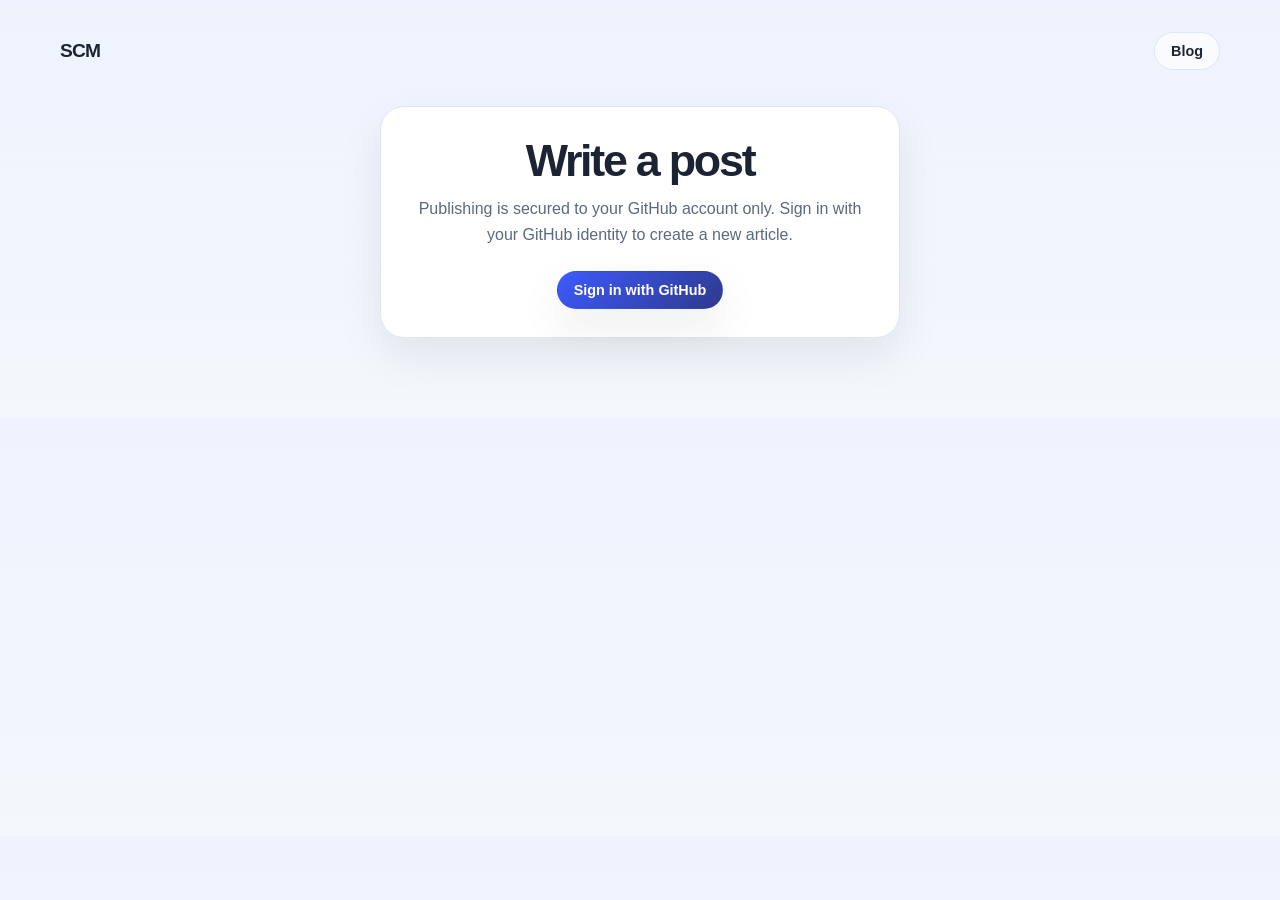
==== admin/index.html @ 9f789e5b "Add a secure GitHub-authenticated admin page for writing and publishing blog posts." ====
<!DOCTYPE html>
<html lang="en">
<head>
  <meta charset="UTF-8" />
  <meta name="viewport" content="width=device-width, initial-scale=1.0" />
  <title>Write a blog post</title>
  <style>
    :root {
      --bg: #f4f7fb;
      --panel: #ffffff;
      --panel-2: #edf0ff;
      --border: #dfe7f3;
      --text: #1c2434;
      --muted: #5b6880;
      --accent: #3d5afe;
      --accent-2: #2e3a8c;
      --shadow: 0 18px 45px rgba(16, 24, 40, 0.08);
      --success: #1a7f5a;
      --error: #b42318;
    }
    * { box-sizing: border-box; }
    body {
      margin: 0;
      font-family: Inter, "Segoe UI", Arial, sans-serif;
      background: linear-gradient(180deg, #eef3ff 0%, var(--bg) 100%);
      color: var(--text);
    }
    .shell {
      max-width: 1200px;
      margin: 0 auto;
      padding: 32px 20px 80px;
    }
    .topbar {
      display: flex; justify-content: space-between; align-items: center;
      gap: 12px; margin-bottom: 28px;
    }
    .brand {
      font-weight: 800; letter-spacing: -.04em;
      font-size: 1.2rem; text-decoration: none; color: var(--text);
    }
    .nav-actions { display: flex; gap: 12px; align-items: center; }
    .chip, .primary, .ghost {
      border-radius: 999px; border: 1px solid var(--border);
      padding: 10px 16px; font-size: 0.9rem; font-weight: 700;
      text-decoration: none; cursor: pointer;
    }
    .chip { background: rgba(255,255,255,0.7); color: var(--text); }
    .primary {
      background: linear-gradient(135deg, var(--accent), var(--accent-2));
      color: #fff; border-color: transparent; box-shadow: var(--shadow);
    }
    .ghost { background: #fff; color: var(--text); }
    .auth-card {
      background: var(--panel);
      border: 1px solid var(--border);
      box-shadow: var(--shadow);
      border-radius: 24px;
      padding: 28px;
      max-width: 520px; margin: 36px auto 0; text-align: center;
    }
    .auth-card h1 {
      margin: 0 0 10px; font-size: clamp(2rem, 4vw, 2.8rem);
      letter-spacing: -.05em;
    }
    .auth-card p {
      margin: 0 0 24px; color: var(--muted); line-height: 1.6;
    }
    .hidden { display: none !important; }
    .editor-wrap {
      display: grid; grid-template-columns: 1.25fr 0.75fr; gap: 24px;
    }
    .panel {
      background: var(--panel); border: 1px solid var(--border);
      border-radius: 24px; box-shadow: var(--shadow); overflow: hidden;
    }
    .panel-header {
      display: flex; justify-content: space-between; align-items: center;
      gap: 12px; padding: 20px 22px; border-bottom: 1px solid var(--border);
      background: rgba(237, 240, 255, 0.7);
    }
    .panel-header h2 { margin: 0; font-size: 1.1rem; }
    .field {
      display: flex; flex-direction: column; gap: 8px; padding: 18px 22px;
    }
    label { font-weight: 700; font-size: 0.78rem; letter-spacing: 0.04em; text-transform: uppercase; color: var(--muted); }
    input[type="text"], textarea, select {
      width: 100%; border: 1px solid var(--border); border-radius: 14px;
      padding: 12px 14px; font: inherit; color: var(--text); background: #fff;
    }
    textarea {
      min-height: 220px; resize: vertical;
      line-height: 1.65;
    }
    .tags { display: flex; flex-wrap: wrap; gap: 8px; }
    .tag { border: 1px solid var(--border); border-radius: 999px; background: #fff; color: var(--text); padding: 8px 12px; font-size: 0.82rem; }
    .tag.selected { background: rgba(61,90,254,0.08); border-color: rgba(61,90,254,0.35); color: var(--accent-2); }
    .meta-row { display: grid; grid-template-columns: 1fr 1fr; gap: 16px; }
    .preview {
      padding: 18px 20px 28px;
    }
    .preview h1 {
      margin: 0 0 14px; font-size: clamp(2rem, 3vw, 3rem); letter-spacing: -.06em;
      line-height: 1.04;
    }
    .preview .meta {
      color: var(--muted); font-size: 0.82rem; margin-bottom: 20px; display: flex; gap: 10px; flex-wrap: wrap;
    }
    .preview .cover {
      width: 100%; border-radius: 18px; min-height: 180px; background: linear-gradient(135deg, #e0e7ff, #f3f4f6); border: 1px solid var(--border); margin-bottom: 18px;
      display: grid; place-items: center; color: var(--muted); font-weight: 700; overflow: hidden;
    }
    .preview .cover img { display: block; width: 100%; height: 180px; object-fit: cover; }
    .preview article {
      font-size: 1.02rem; line-height: 1.8; color: #232f3f;
    }
    .preview article h2, .preview article h3 { line-height: 1.2; margin-top: 24px; }
    .preview article code {
      background: rgba(61,90,254,0.08); color: var(--accent-2); padding: 2px 6px; border-radius: 6px;
      font-family: "SFMono-Regular", Consolas, monospace;
    }
    .preview article pre {
      background: #0f172a; color: #dfe8ff; padding: 16px 18px; border-radius: 14px; overflow: auto;
    }
    .preview article blockquote {
      margin: 24px 0; border-left: 4px solid var(--accent); padding-left: 14px; color: var(--muted);
      font-style: italic;
    }
    .preview article a { color: var(--accent); }
    .actions {
      display: flex; justify-content: flex-end; align-items: center; gap: 12px; padding: 20px 22px 24px;
    }
    .status {
      min-height: 22px; margin-top: 8px; font-size: 0.9rem; color: var(--muted);
    }
    .status.error { color: var(--error); }
    .status.success { color: var(--success); }
    @media (max-width: 900px) {
      .editor-wrap { grid-template-columns: 1fr; }
      .topbar { flex-wrap: wrap; }
    }
  </style>
</head>
<body>
  <div class="shell">
    <div class="topbar">
      <a class="brand" href="../index.html">SCM</a>
      <div class="nav-actions">
        <a class="chip" href="../blog.html">Blog</a>
        <button id="logoutBtn" class="ghost hidden" type="button">Log out</button>
      </div>
    </div>

    <section id="authView" class="auth-card">
      <h1>Write a post</h1>
      <p>Publishing is secured to your GitHub account only. Sign in with your GitHub identity to create a new article.</p>
      <button id="loginBtn" class="primary" type="button">Sign in with GitHub</button>
    </section>

    <section id="editorView" class="editor-wrap hidden">
      <div class="panel">
        <div class="panel-header">
          <h2>New article</h2>
          <span id="userLabel" class="chip">signed in</span>
        </div>

        <div class="field">
          <label for="titleInput">Title</label>
          <input id="titleInput" type="text" placeholder="Why this matters" />
        </div>

        <div class="meta-row">
          <div class="field">
            <label for="slugInput">Slug</label>
            <input id="slugInput" type="text" placeholder="why-this-matters" />
          </div>
          <div class="field">
            <label for="dateInput">Published date</label>
            <input id="dateInput" type="text" placeholder="2026-09-23" />
          </div>
        </div>

        <div class="field">
          <label for="excerptInput">Short summary</label>
          <textarea id="excerptInput" placeholder="A brief description readers will see on the homepage..."></textarea>
        </div>

        <div class="field">
          <label>Topic</label>
          <div id="tagContainer" class="tags">
            <button class="tag selected" type="button" data-tag="engineering">Engineering</button>
            <button class="tag" type="button" data-tag="identity">Identity</button>
            <button class="tag" type="button" data-tag="career">Career</button>
            <button class="tag" type="button" data-tag="product">Product</button>
          </div>
        </div>

        <div class="field">
          <label for="coverInput">Cover image URL</label>
          <input id="coverInput" type="text" placeholder="https://images.example.com/cover.jpg" />
        </div>

        <div class="field">
          <label for="markdownInput">Content</label>
          <textarea id="markdownInput" placeholder="# My article

Write your post here in Markdown.

- bullet
- list

```js
console.log('hello world');
```"></textarea>
        </div>

        <div class="actions">
          <button id="previewBtn" class="ghost" type="button">Refresh preview</button>
          <button id="publishBtn" class="primary" type="button">Publish post</button>
        </div>
        <div class="field">
          <div id="status" class="status" aria-live="polite"></div>
        </div>
      </div>

      <aside class="panel">
        <div class="panel-header">
          <h2>Live preview</h2>
        </div>
        <div class="preview">
          <h1 id="previewTitle">Your title goes here</h1>
          <div class="meta">
            <span id="previewDate">2026-09-23</span>
            <span>•</span>
            <span id="previewTag">Engineering</span>
          </div>
          <div class="cover" id="previewCover">Cover image</div>
          <article id="previewContent">
            Add some content to preview your article.
          </article>
        </div>
      </aside>
    </section>
  </div>

  <script>
    const workerBase = 'https://blog-admin-worker.example.com';
    const authView = document.getElementById('authView');
    const editorView = document.getElementById('editorView');
    const loginBtn = document.getElementById('loginBtn');
    const logoutBtn = document.getElementById('logoutBtn');
    const publishBtn = document.getElementById('publishBtn');
    const previewBtn = document.getElementById('previewBtn');
    const statusBox = document.getElementById('status');

    const titleInput = document.getElementById('titleInput');
    const slugInput = document.getElementById('slugInput');
    const dateInput = document.getElementById('dateInput');
    const excerptInput = document.getElementById('excerptInput');
    const coverInput = document.getElementById('coverInput');
    const markdownInput = document.getElementById('markdownInput');
    const previewTitle = document.getElementById('previewTitle');
    const previewDate = document.getElementById('previewDate');
    const previewTag = document.getElementById('previewTag');
    const previewContent = document.getElementById('previewContent');
    const previewCover = document.getElementById('previewCover');
    const userLabel = document.getElementById('userLabel');

    let selectedTag = 'engineering';

    function setStatus(message, type = '') {
      statusBox.textContent = message;
      statusBox.className = 'status';
      if (type) statusBox.classList.add(type);
    }

    function renderPreview() {
      const title = titleInput.value.trim() || 'Your title goes here';
      const date = dateInput.value.trim() || new Date().toISOString().slice(0, 10);
      const tag = selectedTag || 'engineering';
      const markdown = markdownInput.value.trim();
      previewTitle.textContent = title;
      previewDate.textContent = date;
      previewTag.textContent = tag;
      const html = markdown ? markdownToHtml(markdown) : '<p>Add some content to preview your article.</p>';
      previewContent.innerHTML = html;

      const cover = coverInput.value.trim();
      if (cover) {
        previewCover.innerHTML = `<img src="${cover}" alt="Cover" />`;
      } else {
        previewCover.textContent = 'Cover image';
      }
    }

    function markdownToHtml(md) {
      const escaped = md
        .replace(/&/g, '&amp;')
        .replace(/</g, '&lt;')
        .replace(/>/g, '&gt;');
      const blocks = escaped.split(/\n\n+/);
      const html = blocks.map((block) => {
        const trimmed = block.trim();
        if (!trimmed) return '';
        if (/^#{1,6} /.test(trimmed)) {
          const level = trimmed.match(/^#+/)[0].length;
          const text = trimmed.replace(/^#{1,6} /, '');
          return `<h${level}>${text}</h${level}>`;
        }
        if (/^[-*] /.test(trimmed)) {
          const items = trimmed.split(/\n/).map((i) => i.replace(/^[-*] /, '')).map((i) => `<li>${i}</li>`).join('');
          return `<ul>${items}</ul>`;
        }
        if (/^> /.test(trimmed)) {
          const quote = trimmed.replace(/^> /gm, '');
          return `<blockquote>${quote}</blockquote>`;
        }
        if (/^```/.test(trimmed)) {
          const code = trimmed.replace(/^```[a-zA-Z]*\n/, '').replace(/\n```$/, '');
          return `<pre><code>${code}</code></pre>`;
        }
        return `<p>${trimmed.replace(/\n/g, '<br>')}</p>`;
      }).join('');
      return html;
    }

    function setLoggedIn(user) {
      authView.classList.add('hidden');
      editorView.classList.remove('hidden');
      userLabel.textContent = `Signed in as ${user.login}`;
      logoutBtn.classList.remove('hidden');
      renderPreview();
    }

    function setLoggedOut() {
      authView.classList.remove('hidden');
      editorView.classList.add('hidden');
      logoutBtn.classList.add('hidden');
      userLabel.textContent = 'signed in';
    }

    async function fetchSession() {
      try {
        const res = await fetch(`${workerBase}/api/session`, { credentials: 'include' });
        if (!res.ok) {
          setLoggedOut();
          return;
        }
        const user = await res.json();
        setLoggedIn(user);
      } catch (error) {
        setLoggedOut();
      }
    }

    async function publishPost() {
      const title = titleInput.value.trim();
      const slug = (slugInput.value.trim() || title.toLowerCase().replace(/[^a-z0-9]+/g, '-').replace(/^-|-$/g, '')).trim();
      const date = dateInput.value.trim() || new Date().toISOString().slice(0, 10);
      const excerpt = excerptInput.value.trim();
      const cover = coverInput.value.trim();
      const markdown = markdownInput.value.trim();

      if (!title || !markdown) {
        setStatus('Title and content are required before publishing.', 'error');
        return;
      }

      try {
        setStatus('Publishing…');
        const res = await fetch(`${workerBase}/api/posts`, {
          method: 'POST',
          credentials: 'include',
          headers: { 'Content-Type': 'application/json' },
          body: JSON.stringify({ title, slug, date, excerpt, cover, markdown, tag: selectedTag })
        });

        const data = await res.json().catch(() => ({}));
        if (!res.ok) {
          throw new Error(data.error || 'Could not publish post.');
        }

        setStatus(`Published: ${data.url || slug}.html`, 'success');
      } catch (error) {
        setStatus(error.message || 'Unable to publish. Please try again.', 'error');
      }
    }

    loginBtn.addEventListener('click', () => {
      window.location.href = `${workerBase}/auth/github`;
    });

    logoutBtn.addEventListener('click', async () => {
      await fetch(`${workerBase}/api/logout`, { method: 'POST', credentials: 'include' });
      setLoggedOut();
    });

    previewBtn.addEventListener('click', renderPreview);
    publishBtn.addEventListener('click', publishPost);

    document.querySelectorAll('.tag').forEach((button) => {
      button.addEventListener('click', () => {
        document.querySelectorAll('.tag').forEach((tag) => tag.classList.remove('selected'));
        button.classList.add('selected');
        selectedTag = button.dataset.tag;
        renderPreview();
      });
    });

    [titleInput, slugInput, excerptInput, coverInput, markdownInput, dateInput].forEach((el) => {
      el.addEventListener('input', renderPreview);
    });

    dateInput.value = new Date().toISOString().slice(0, 10);
    slugInput.value = 'welcome-to-my-blog';
    renderPreview();
    fetchSession();
  </script>
</body>
</html>
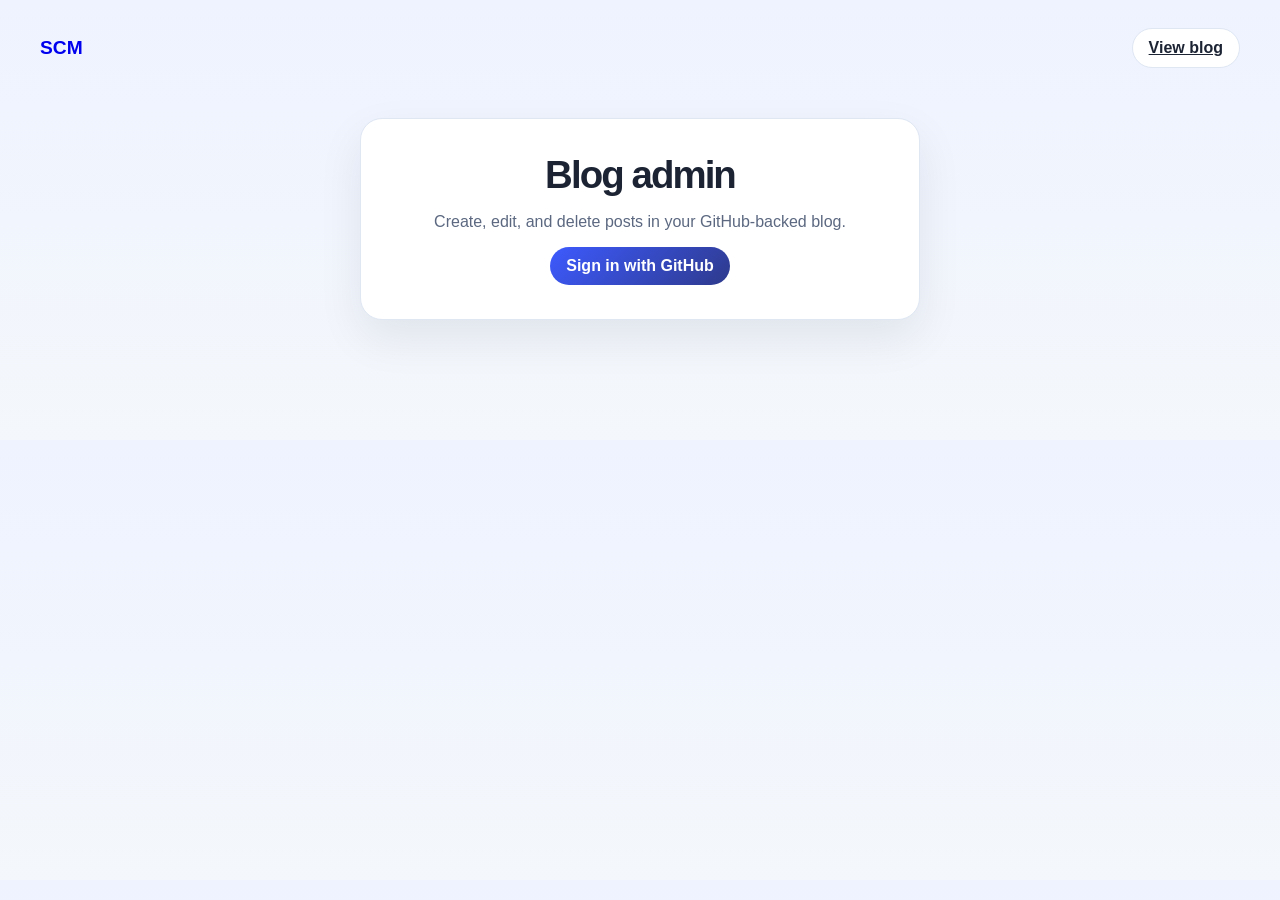
==== commit 4caf44a0: "Add admin UI for listing, editing, creating, and deleting blog posts." ====
--- a/admin/index.html
+++ b/admin/index.html
@@ -1,419 +1,43 @@
-<!DOCTYPE html>
+<!doctype html>
 <html lang="en">
 <head>
-  <meta charset="UTF-8" />
-  <meta name="viewport" content="width=device-width, initial-scale=1.0" />
-  <title>Write a blog post</title>
+  <meta charset="UTF-8">
+  <meta name="viewport" content="width=device-width,initial-scale=1">
+  <title>Blog Admin</title>
   <style>
-    :root {
-      --bg: #f4f7fb;
-      --panel: #ffffff;
-      --panel-2: #edf0ff;
-      --border: #dfe7f3;
-      --text: #1c2434;
-      --muted: #5b6880;
-      --accent: #3d5afe;
-      --accent-2: #2e3a8c;
-      --shadow: 0 18px 45px rgba(16, 24, 40, 0.08);
-      --success: #1a7f5a;
-      --error: #b42318;
-    }
-    * { box-sizing: border-box; }
-    body {
-      margin: 0;
-      font-family: Inter, "Segoe UI", Arial, sans-serif;
-      background: linear-gradient(180deg, #eef3ff 0%, var(--bg) 100%);
-      color: var(--text);
-    }
-    .shell {
-      max-width: 1200px;
-      margin: 0 auto;
-      padding: 32px 20px 80px;
-    }
-    .topbar {
-      display: flex; justify-content: space-between; align-items: center;
-      gap: 12px; margin-bottom: 28px;
-    }
-    .brand {
-      font-weight: 800; letter-spacing: -.04em;
-      font-size: 1.2rem; text-decoration: none; color: var(--text);
-    }
-    .nav-actions { display: flex; gap: 12px; align-items: center; }
-    .chip, .primary, .ghost {
-      border-radius: 999px; border: 1px solid var(--border);
-      padding: 10px 16px; font-size: 0.9rem; font-weight: 700;
-      text-decoration: none; cursor: pointer;
-    }
-    .chip { background: rgba(255,255,255,0.7); color: var(--text); }
-    .primary {
-      background: linear-gradient(135deg, var(--accent), var(--accent-2));
-      color: #fff; border-color: transparent; box-shadow: var(--shadow);
-    }
-    .ghost { background: #fff; color: var(--text); }
-    .auth-card {
-      background: var(--panel);
-      border: 1px solid var(--border);
-      box-shadow: var(--shadow);
-      border-radius: 24px;
-      padding: 28px;
-      max-width: 520px; margin: 36px auto 0; text-align: center;
-    }
-    .auth-card h1 {
-      margin: 0 0 10px; font-size: clamp(2rem, 4vw, 2.8rem);
-      letter-spacing: -.05em;
-    }
-    .auth-card p {
-      margin: 0 0 24px; color: var(--muted); line-height: 1.6;
-    }
-    .hidden { display: none !important; }
-    .editor-wrap {
-      display: grid; grid-template-columns: 1.25fr 0.75fr; gap: 24px;
-    }
-    .panel {
-      background: var(--panel); border: 1px solid var(--border);
-      border-radius: 24px; box-shadow: var(--shadow); overflow: hidden;
-    }
-    .panel-header {
-      display: flex; justify-content: space-between; align-items: center;
-      gap: 12px; padding: 20px 22px; border-bottom: 1px solid var(--border);
-      background: rgba(237, 240, 255, 0.7);
-    }
-    .panel-header h2 { margin: 0; font-size: 1.1rem; }
-    .field {
-      display: flex; flex-direction: column; gap: 8px; padding: 18px 22px;
-    }
-    label { font-weight: 700; font-size: 0.78rem; letter-spacing: 0.04em; text-transform: uppercase; color: var(--muted); }
-    input[type="text"], textarea, select {
-      width: 100%; border: 1px solid var(--border); border-radius: 14px;
-      padding: 12px 14px; font: inherit; color: var(--text); background: #fff;
-    }
-    textarea {
-      min-height: 220px; resize: vertical;
-      line-height: 1.65;
-    }
-    .tags { display: flex; flex-wrap: wrap; gap: 8px; }
-    .tag { border: 1px solid var(--border); border-radius: 999px; background: #fff; color: var(--text); padding: 8px 12px; font-size: 0.82rem; }
-    .tag.selected { background: rgba(61,90,254,0.08); border-color: rgba(61,90,254,0.35); color: var(--accent-2); }
-    .meta-row { display: grid; grid-template-columns: 1fr 1fr; gap: 16px; }
-    .preview {
-      padding: 18px 20px 28px;
-    }
-    .preview h1 {
-      margin: 0 0 14px; font-size: clamp(2rem, 3vw, 3rem); letter-spacing: -.06em;
-      line-height: 1.04;
-    }
-    .preview .meta {
-      color: var(--muted); font-size: 0.82rem; margin-bottom: 20px; display: flex; gap: 10px; flex-wrap: wrap;
-    }
-    .preview .cover {
-      width: 100%; border-radius: 18px; min-height: 180px; background: linear-gradient(135deg, #e0e7ff, #f3f4f6); border: 1px solid var(--border); margin-bottom: 18px;
-      display: grid; place-items: center; color: var(--muted); font-weight: 700; overflow: hidden;
-    }
-    .preview .cover img { display: block; width: 100%; height: 180px; object-fit: cover; }
-    .preview article {
-      font-size: 1.02rem; line-height: 1.8; color: #232f3f;
-    }
-    .preview article h2, .preview article h3 { line-height: 1.2; margin-top: 24px; }
-    .preview article code {
-      background: rgba(61,90,254,0.08); color: var(--accent-2); padding: 2px 6px; border-radius: 6px;
-      font-family: "SFMono-Regular", Consolas, monospace;
-    }
-    .preview article pre {
-      background: #0f172a; color: #dfe8ff; padding: 16px 18px; border-radius: 14px; overflow: auto;
-    }
-    .preview article blockquote {
-      margin: 24px 0; border-left: 4px solid var(--accent); padding-left: 14px; color: var(--muted);
-      font-style: italic;
-    }
-    .preview article a { color: var(--accent); }
-    .actions {
-      display: flex; justify-content: flex-end; align-items: center; gap: 12px; padding: 20px 22px 24px;
-    }
-    .status {
-      min-height: 22px; margin-top: 8px; font-size: 0.9rem; color: var(--muted);
-    }
-    .status.error { color: var(--error); }
-    .status.success { color: var(--success); }
-    @media (max-width: 900px) {
-      .editor-wrap { grid-template-columns: 1fr; }
-      .topbar { flex-wrap: wrap; }
-    }
+    :root{--bg:#f4f7fb;--card:#fff;--ink:#1c2434;--muted:#5b6880;--line:#dfe7f3;--accent:#3d5afe;--dark:#2e3a8c;--danger:#b42318;--ok:#1a7f5a;--shadow:0 18px 45px rgba(16,24,40,.08)}
+    *{box-sizing:border-box}body{margin:0;background:linear-gradient(180deg,#eef3ff,var(--bg));color:var(--ink);font:16px Inter,"Segoe UI",Arial,sans-serif}.shell{max-width:1240px;margin:auto;padding:28px 20px 70px}.topbar{display:flex;justify-content:space-between;align-items:center;gap:12px;margin-bottom:24px}.brand{font-weight:800;font-size:1.2rem;text-decoration:none}.actions{display:flex;gap:10px;flex-wrap:wrap}.button{border:1px solid var(--line);border-radius:999px;background:#fff;color:var(--ink);padding:10px 16px;font:inherit;font-weight:700;cursor:pointer}.button.primary{background:linear-gradient(135deg,var(--accent),var(--dark));border:0;color:#fff}.button.danger{color:var(--danger);border-color:#f2c4bf}.button:disabled{opacity:.55;cursor:wait}.hidden{display:none!important}.auth-card,.panel{background:var(--card);border:1px solid var(--line);border-radius:22px;box-shadow:var(--shadow)}.auth-card{max-width:560px;margin:50px auto;padding:34px;text-align:center}.auth-card h1{margin:0 0 10px;font-size:2.4rem;letter-spacing:-.05em}.muted{color:var(--muted)}.dashboard{display:grid;grid-template-columns:minmax(0,1.15fr) minmax(280px,.85fr);gap:22px}.panel-header{display:flex;justify-content:space-between;align-items:center;gap:12px;padding:20px 22px;border-bottom:1px solid var(--line);background:#edf0ffb3}.panel-header h2{margin:0;font-size:1.1rem}.post-list{padding:12px}.post-row{display:flex;justify-content:space-between;align-items:center;gap:16px;padding:16px 12px;border-bottom:1px solid var(--line)}.post-row:last-child{border-bottom:0}.post-row h3{margin:0 0 4px;font-size:1rem}.post-row small{color:var(--muted)}.post-actions{display:flex;gap:8px;flex-shrink:0}.form{padding:4px 22px 22px}.field{display:flex;flex-direction:column;gap:7px;margin-top:16px}label{font-size:.76rem;font-weight:800;letter-spacing:.05em;text-transform:uppercase;color:var(--muted)}input,textarea,select{width:100%;border:1px solid var(--line);border-radius:12px;padding:11px 13px;background:#fff;color:var(--ink);font:inherit}textarea{min-height:230px;resize:vertical;line-height:1.6}.grid{display:grid;grid-template-columns:1fr 1fr;gap:14px}.form-actions{display:flex;justify-content:flex-end;gap:10px;margin-top:20px}.status{min-height:22px;margin-top:14px;color:var(--muted)}.status.error{color:var(--danger)}.status.success{color:var(--ok)}.empty{padding:28px;text-align:center;color:var(--muted)}@media(max-width:850px){.dashboard{grid-template-columns:1fr}}@media(max-width:560px){.grid{grid-template-columns:1fr}.post-row{align-items:flex-start;flex-direction:column}.post-actions{width:100%}.post-actions .button{flex:1}}
   </style>
 </head>
 <body>
   <div class="shell">
-    <div class="topbar">
-      <a class="brand" href="../index.html">SCM</a>
-      <div class="nav-actions">
-        <a class="chip" href="../blog.html">Blog</a>
-        <button id="logoutBtn" class="ghost hidden" type="button">Log out</button>
-      </div>
-    </div>
-
-    <section id="authView" class="auth-card">
-      <h1>Write a post</h1>
-      <p>Publishing is secured to your GitHub account only. Sign in with your GitHub identity to create a new article.</p>
-      <button id="loginBtn" class="primary" type="button">Sign in with GitHub</button>
-    </section>
-
-    <section id="editorView" class="editor-wrap hidden">
-      <div class="panel">
-        <div class="panel-header">
-          <h2>New article</h2>
-          <span id="userLabel" class="chip">signed in</span>
-        </div>
-
-        <div class="field">
-          <label for="titleInput">Title</label>
-          <input id="titleInput" type="text" placeholder="Why this matters" />
-        </div>
-
-        <div class="meta-row">
-          <div class="field">
-            <label for="slugInput">Slug</label>
-            <input id="slugInput" type="text" placeholder="why-this-matters" />
-          </div>
-          <div class="field">
-            <label for="dateInput">Published date</label>
-            <input id="dateInput" type="text" placeholder="2026-09-23" />
-          </div>
-        </div>
-
-        <div class="field">
-          <label for="excerptInput">Short summary</label>
-          <textarea id="excerptInput" placeholder="A brief description readers will see on the homepage..."></textarea>
-        </div>
-
-        <div class="field">
-          <label>Topic</label>
-          <div id="tagContainer" class="tags">
-            <button class="tag selected" type="button" data-tag="engineering">Engineering</button>
-            <button class="tag" type="button" data-tag="identity">Identity</button>
-            <button class="tag" type="button" data-tag="career">Career</button>
-            <button class="tag" type="button" data-tag="product">Product</button>
-          </div>
-        </div>
-
-        <div class="field">
-          <label for="coverInput">Cover image URL</label>
-          <input id="coverInput" type="text" placeholder="https://images.example.com/cover.jpg" />
-        </div>
-
-        <div class="field">
-          <label for="markdownInput">Content</label>
-          <textarea id="markdownInput" placeholder="# My article
-
-Write your post here in Markdown.
-
-- bullet
-- list
-
-```js
-console.log('hello world');
-```"></textarea>
-        </div>
-
-        <div class="actions">
-          <button id="previewBtn" class="ghost" type="button">Refresh preview</button>
-          <button id="publishBtn" class="primary" type="button">Publish post</button>
-        </div>
-        <div class="field">
-          <div id="status" class="status" aria-live="polite"></div>
-        </div>
-      </div>
-
-      <aside class="panel">
-        <div class="panel-header">
-          <h2>Live preview</h2>
-        </div>
-        <div class="preview">
-          <h1 id="previewTitle">Your title goes here</h1>
-          <div class="meta">
-            <span id="previewDate">2026-09-23</span>
-            <span>•</span>
-            <span id="previewTag">Engineering</span>
-          </div>
-          <div class="cover" id="previewCover">Cover image</div>
-          <article id="previewContent">
-            Add some content to preview your article.
-          </article>
-        </div>
-      </aside>
-    </section>
+    <header class="topbar"><a class="brand" href="../index.html">SCM</a><div class="actions"><a class="button" href="../blog.html">View blog</a><button id="logoutBtn" class="button hidden" type="button">Log out</button></div></header>
+    <section id="authView" class="auth-card"><h1>Blog admin</h1><p class="muted">Create, edit, and delete posts in your GitHub-backed blog.</p><button id="loginBtn" class="button primary" type="button">Sign in with GitHub</button></section>
+    <main id="dashboard" class="dashboard hidden">
+      <section class="panel"><div class="panel-header"><h2>Published posts</h2><button id="newBtn" class="button primary" type="button">New post</button></div><div id="postList" class="post-list"><p class="empty">Loading posts…</p></div></section>
+      <section class="panel"><div class="panel-header"><h2 id="formTitle">New post</h2><button id="cancelBtn" class="button hidden" type="button">Cancel edit</button></div><form id="postForm" class="form"><div class="field"><label for="title">Title</label><input id="title" required></div><div class="grid"><div class="field"><label for="slug">Slug</label><input id="slug" required pattern="[a-z0-9-]+"></div><div class="field"><label for="date">Date</label><input id="date" type="date" required></div></div><div class="field"><label for="category">Category</label><select id="category"><option>Engineering</option><option>Identity</option><option>Career</option><option>Product</option></select></div><div class="field"><label for="excerpt">Excerpt</label><textarea id="excerpt" rows="3"></textarea></div><div class="field"><label for="cover">Cover image URL</label><input id="cover" type="url"></div><div class="field"><label for="markdown">Content</label><textarea id="markdown" required placeholder="# Your post\n\nWrite in Markdown…"></textarea></div><div class="form-actions"><button id="resetBtn" class="button" type="button">Clear</button><button id="saveBtn" class="button primary" type="submit">Publish post</button></div><div id="status" class="status" aria-live="polite"></div></form></section>
+    </main>
   </div>
-
   <script>
-    const workerBase = 'https://blog-admin-worker.example.com';
-    const authView = document.getElementById('authView');
-    const editorView = document.getElementById('editorView');
-    const loginBtn = document.getElementById('loginBtn');
-    const logoutBtn = document.getElementById('logoutBtn');
-    const publishBtn = document.getElementById('publishBtn');
-    const previewBtn = document.getElementById('previewBtn');
-    const statusBox = document.getElementById('status');
-
-    const titleInput = document.getElementById('titleInput');
-    const slugInput = document.getElementById('slugInput');
-    const dateInput = document.getElementById('dateInput');
-    const excerptInput = document.getElementById('excerptInput');
-    const coverInput = document.getElementById('coverInput');
-    const markdownInput = document.getElementById('markdownInput');
-    const previewTitle = document.getElementById('previewTitle');
-    const previewDate = document.getElementById('previewDate');
-    const previewTag = document.getElementById('previewTag');
-    const previewContent = document.getElementById('previewContent');
-    const previewCover = document.getElementById('previewCover');
-    const userLabel = document.getElementById('userLabel');
-
-    let selectedTag = 'engineering';
-
-    function setStatus(message, type = '') {
-      statusBox.textContent = message;
-      statusBox.className = 'status';
-      if (type) statusBox.classList.add(type);
-    }
-
-    function renderPreview() {
-      const title = titleInput.value.trim() || 'Your title goes here';
-      const date = dateInput.value.trim() || new Date().toISOString().slice(0, 10);
-      const tag = selectedTag || 'engineering';
-      const markdown = markdownInput.value.trim();
-      previewTitle.textContent = title;
-      previewDate.textContent = date;
-      previewTag.textContent = tag;
-      const html = markdown ? markdownToHtml(markdown) : '<p>Add some content to preview your article.</p>';
-      previewContent.innerHTML = html;
-
-      const cover = coverInput.value.trim();
-      if (cover) {
-        previewCover.innerHTML = `<img src="${cover}" alt="Cover" />`;
-      } else {
-        previewCover.textContent = 'Cover image';
-      }
-    }
-
-    function markdownToHtml(md) {
-      const escaped = md
-        .replace(/&/g, '&amp;')
-        .replace(/</g, '&lt;')
-        .replace(/>/g, '&gt;');
-      const blocks = escaped.split(/\n\n+/);
-      const html = blocks.map((block) => {
-        const trimmed = block.trim();
-        if (!trimmed) return '';
-        if (/^#{1,6} /.test(trimmed)) {
-          const level = trimmed.match(/^#+/)[0].length;
-          const text = trimmed.replace(/^#{1,6} /, '');
-          return `<h${level}>${text}</h${level}>`;
-        }
-        if (/^[-*] /.test(trimmed)) {
-          const items = trimmed.split(/\n/).map((i) => i.replace(/^[-*] /, '')).map((i) => `<li>${i}</li>`).join('');
-          return `<ul>${items}</ul>`;
-        }
-        if (/^> /.test(trimmed)) {
-          const quote = trimmed.replace(/^> /gm, '');
-          return `<blockquote>${quote}</blockquote>`;
-        }
-        if (/^```/.test(trimmed)) {
-          const code = trimmed.replace(/^```[a-zA-Z]*\n/, '').replace(/\n```$/, '');
-          return `<pre><code>${code}</code></pre>`;
-        }
-        return `<p>${trimmed.replace(/\n/g, '<br>')}</p>`;
-      }).join('');
-      return html;
-    }
-
-    function setLoggedIn(user) {
-      authView.classList.add('hidden');
-      editorView.classList.remove('hidden');
-      userLabel.textContent = `Signed in as ${user.login}`;
-      logoutBtn.classList.remove('hidden');
-      renderPreview();
-    }
-
-    function setLoggedOut() {
-      authView.classList.remove('hidden');
-      editorView.classList.add('hidden');
-      logoutBtn.classList.add('hidden');
-      userLabel.textContent = 'signed in';
-    }
-
-    async function fetchSession() {
-      try {
-        const res = await fetch(`${workerBase}/api/session`, { credentials: 'include' });
-        if (!res.ok) {
-          setLoggedOut();
-          return;
-        }
-        const user = await res.json();
-        setLoggedIn(user);
-      } catch (error) {
-        setLoggedOut();
-      }
-    }
-
-    async function publishPost() {
-      const title = titleInput.value.trim();
-      const slug = (slugInput.value.trim() || title.toLowerCase().replace(/[^a-z0-9]+/g, '-').replace(/^-|-$/g, '')).trim();
-      const date = dateInput.value.trim() || new Date().toISOString().slice(0, 10);
-      const excerpt = excerptInput.value.trim();
-      const cover = coverInput.value.trim();
-      const markdown = markdownInput.value.trim();
-
-      if (!title || !markdown) {
-        setStatus('Title and content are required before publishing.', 'error');
-        return;
-      }
-
-      try {
-        setStatus('Publishing…');
-        const res = await fetch(`${workerBase}/api/posts`, {
-          method: 'POST',
-          credentials: 'include',
-          headers: { 'Content-Type': 'application/json' },
-          body: JSON.stringify({ title, slug, date, excerpt, cover, markdown, tag: selectedTag })
-        });
-
-        const data = await res.json().catch(() => ({}));
-        if (!res.ok) {
-          throw new Error(data.error || 'Could not publish post.');
-        }
-
-        setStatus(`Published: ${data.url || slug}.html`, 'success');
-      } catch (error) {
-        setStatus(error.message || 'Unable to publish. Please try again.', 'error');
-      }
-    }
-
-    loginBtn.addEventListener('click', () => {
-      window.location.href = `${workerBase}/auth/github`;
-    });
-
-    logoutBtn.addEventListener('click', async () => {
-      await fetch(`${workerBase}/api/logout`, { method: 'POST', credentials: 'include' });
-      setLoggedOut();
-    });
-
-    previewBtn.addEventListener('click', renderPreview);
-    publishBtn.addEventListener('click', publishPost);
-
-    document.querySelectorAll('.tag').forEach((button) => {
-      button.addEventListener('click', () => {
-        document.querySelectorAll('.tag').forEach((tag) => tag.classList.remove('selected'));
-        button.classList.add('selected');
-        selectedTag = button.dataset.tag;
-        renderPreview();
-      });
-    });
-
-    [titleInput, slugInput, excerptInput, coverInput, markdownInput, dateInput].forEach((el) => {
-      el.addEventListener('input', renderPreview);
-    });
-
-    dateInput.value = new Date().toISOString().slice(0, 10);
-    slugInput.value = 'welcome-to-my-blog';
-    renderPreview();
-    fetchSession();
+    const workerBase='https://scmishra-blog-admin.scmishra-cse.workers.dev';
+    const authView=document.getElementById('authView'),dashboard=document.getElementById('dashboard'),loginBtn=document.getElementById('loginBtn'),logoutBtn=document.getElementById('logoutBtn'),postList=document.getElementById('postList'),form=document.getElementById('postForm'),formTitle=document.getElementById('formTitle'),saveBtn=document.getElementById('saveBtn'),cancelBtn=document.getElementById('cancelBtn'),statusBox=document.getElementById('status');
+    const fields={title:document.getElementById('title'),slug:document.getElementById('slug'),date:document.getElementById('date'),category:document.getElementById('category'),excerpt:document.getElementById('excerpt'),cover:document.getElementById('cover'),markdown:document.getElementById('markdown')};
+    let editingSlug=null;
+    const today=()=>new Date().toISOString().slice(0,10);
+    const setStatus=(message,type='')=>{statusBox.textContent=message;statusBox.className='status'+(type?' '+type:'')};
+    const escapeHtml=(value='')=>String(value).replace(/[&<>"']/g,c=>({'&':'&amp;','<':'&lt;','>':'&gt;','"':'&quot;',"'":'&#39;'}[c]));
+    async function api(path,options={}){const response=await fetch(workerBase+path,{credentials:'include',...options,headers:{'Content-Type':'application/json',...(options.headers||{})}});const data=await response.json().catch(()=>({}));if(!response.ok)throw new Error(data.error||`Request failed (${response.status})`);return data}
+    function resetForm(){editingSlug=null;form.reset();fields.date.value=today();fields.category.value='Engineering';formTitle.textContent='New post';saveBtn.textContent='Publish post';cancelBtn.classList.add('hidden');setStatus('')}
+    function fillForm(post){editingSlug=post.slug;fields.title.value=post.title||'';fields.slug.value=post.slug||'';fields.date.value=post.date||today();fields.category.value=post.category||'Engineering';fields.excerpt.value=post.excerpt||'';fields.cover.value=post.cover||'';fields.markdown.value=post.markdown||'';formTitle.textContent='Edit post';saveBtn.textContent='Save changes';cancelBtn.classList.remove('hidden');window.scrollTo({top:0,behavior:'smooth'});setStatus(`Editing “${post.title}”`)}
+    async function loadPosts(){try{const posts=await api('/api/posts');if(!posts.length){postList.innerHTML='<p class="empty">No published posts yet.</p>';return}postList.innerHTML=posts.map(post=>`<article class="post-row"><div><h3>${escapeHtml(post.title)}</h3><small>${escapeHtml(post.date||'')} · ${escapeHtml(post.category||'Engineering')} · ${escapeHtml(post.slug)}</small></div><div class="post-actions"><button class="button edit-btn" data-slug="${escapeHtml(post.slug)}" type="button">Edit</button><button class="button danger delete-btn" data-slug="${escapeHtml(post.slug)}" data-title="${escapeHtml(post.title)}" type="button">Delete</button></div></article>`).join('');postList.querySelectorAll('.edit-btn').forEach(button=>button.addEventListener('click',()=>fillForm(posts.find(post=>post.slug===button.dataset.slug))));postList.querySelectorAll('.delete-btn').forEach(button=>button.addEventListener('click',()=>removePost(button.dataset.slug,button.dataset.title)))}catch(error){postList.innerHTML=`<p class="empty">${escapeHtml(error.message)}</p>`}}
+    async function removePost(slug,title){if(!confirm(`Delete “${title}”? This permanently removes the post from GitHub.`))return;try{setStatus('Deleting…');await api('/api/posts/'+encodeURIComponent(slug),{method:'DELETE'});if(editingSlug===slug)resetForm();await loadPosts();setStatus('Post deleted.','success')}catch(error){setStatus(error.message,'error')}}
+    async function checkSession(){try{const user=await api('/api/session');authView.classList.add('hidden');dashboard.classList.remove('hidden');logoutBtn.classList.remove('hidden');await loadPosts()}catch{authView.classList.remove('hidden');dashboard.classList.add('hidden');logoutBtn.classList.add('hidden')}}
+    loginBtn.addEventListener('click',()=>{window.location.href=workerBase+'/auth/github'});
+    logoutBtn.addEventListener('click',async()=>{await fetch(workerBase+'/api/logout',{method:'POST',credentials:'include'});location.reload()});
+    document.getElementById('newBtn').addEventListener('click',resetForm);document.getElementById('resetBtn').addEventListener('click',resetForm);cancelBtn.addEventListener('click',resetForm);
+    fields.title.addEventListener('input',()=>{if(!editingSlug&&!fields.slug.value)fields.slug.value=fields.title.value.toLowerCase().replace(/[^a-z0-9]+/g,'-').replace(/^-|-$/g,'')});
+    form.addEventListener('submit',async(event)=>{event.preventDefault();saveBtn.disabled=true;setStatus(editingSlug?'Saving changes…':'Publishing…');const body={title:fields.title.value.trim(),slug:fields.slug.value.trim(),date:fields.date.value,tag:fields.category.value,excerpt:fields.excerpt.value.trim(),cover:fields.cover.value.trim(),markdown:fields.markdown.value.trim(),action:editingSlug?'update':'create',originalSlug:editingSlug};try{await api('/api/posts',{method:'POST',body:JSON.stringify(body)});await loadPosts();setStatus(editingSlug?'Post updated.':'Post published.','success');resetForm()}catch(error){setStatus(error.message,'error')}finally{saveBtn.disabled=false}});
+    resetForm();checkSession();
   </script>
 </body>
 </html>
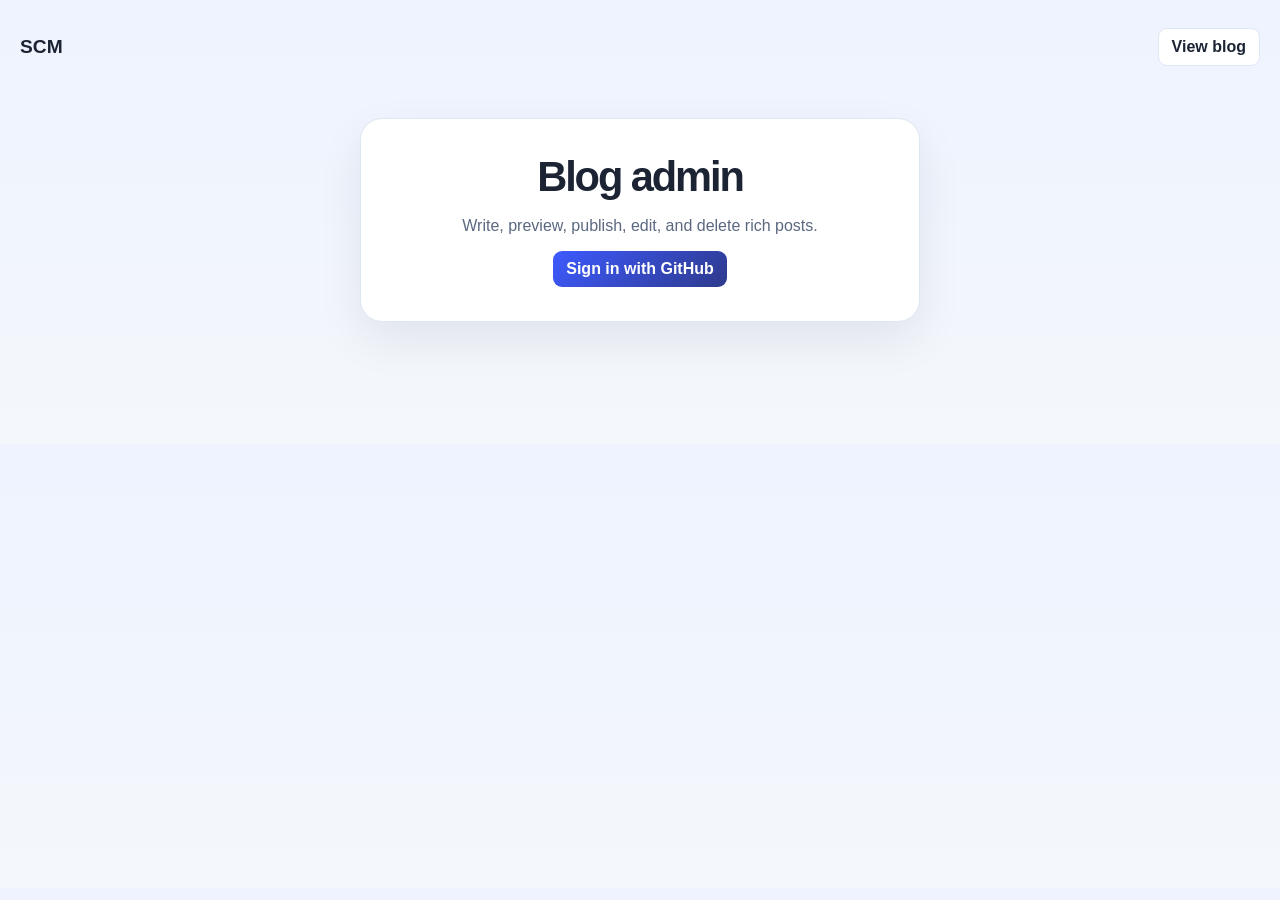
==== commit bc8e1f1f: "Add GitHub-style Write/Preview tabs and complete rich-text formatting controls to the blog admin." ====
--- a/admin/index.html
+++ b/admin/index.html
@@ -1,43 +1,29 @@
 <!doctype html>
 <html lang="en">
 <head>
-  <meta charset="UTF-8">
-  <meta name="viewport" content="width=device-width,initial-scale=1">
-  <title>Blog Admin</title>
-  <style>
-    :root{--bg:#f4f7fb;--card:#fff;--ink:#1c2434;--muted:#5b6880;--line:#dfe7f3;--accent:#3d5afe;--dark:#2e3a8c;--danger:#b42318;--ok:#1a7f5a;--shadow:0 18px 45px rgba(16,24,40,.08)}
-    *{box-sizing:border-box}body{margin:0;background:linear-gradient(180deg,#eef3ff,var(--bg));color:var(--ink);font:16px Inter,"Segoe UI",Arial,sans-serif}.shell{max-width:1240px;margin:auto;padding:28px 20px 70px}.topbar{display:flex;justify-content:space-between;align-items:center;gap:12px;margin-bottom:24px}.brand{font-weight:800;font-size:1.2rem;text-decoration:none}.actions{display:flex;gap:10px;flex-wrap:wrap}.button{border:1px solid var(--line);border-radius:999px;background:#fff;color:var(--ink);padding:10px 16px;font:inherit;font-weight:700;cursor:pointer}.button.primary{background:linear-gradient(135deg,var(--accent),var(--dark));border:0;color:#fff}.button.danger{color:var(--danger);border-color:#f2c4bf}.button:disabled{opacity:.55;cursor:wait}.hidden{display:none!important}.auth-card,.panel{background:var(--card);border:1px solid var(--line);border-radius:22px;box-shadow:var(--shadow)}.auth-card{max-width:560px;margin:50px auto;padding:34px;text-align:center}.auth-card h1{margin:0 0 10px;font-size:2.4rem;letter-spacing:-.05em}.muted{color:var(--muted)}.dashboard{display:grid;grid-template-columns:minmax(0,1.15fr) minmax(280px,.85fr);gap:22px}.panel-header{display:flex;justify-content:space-between;align-items:center;gap:12px;padding:20px 22px;border-bottom:1px solid var(--line);background:#edf0ffb3}.panel-header h2{margin:0;font-size:1.1rem}.post-list{padding:12px}.post-row{display:flex;justify-content:space-between;align-items:center;gap:16px;padding:16px 12px;border-bottom:1px solid var(--line)}.post-row:last-child{border-bottom:0}.post-row h3{margin:0 0 4px;font-size:1rem}.post-row small{color:var(--muted)}.post-actions{display:flex;gap:8px;flex-shrink:0}.form{padding:4px 22px 22px}.field{display:flex;flex-direction:column;gap:7px;margin-top:16px}label{font-size:.76rem;font-weight:800;letter-spacing:.05em;text-transform:uppercase;color:var(--muted)}input,textarea,select{width:100%;border:1px solid var(--line);border-radius:12px;padding:11px 13px;background:#fff;color:var(--ink);font:inherit}textarea{min-height:230px;resize:vertical;line-height:1.6}.grid{display:grid;grid-template-columns:1fr 1fr;gap:14px}.form-actions{display:flex;justify-content:flex-end;gap:10px;margin-top:20px}.status{min-height:22px;margin-top:14px;color:var(--muted)}.status.error{color:var(--danger)}.status.success{color:var(--ok)}.empty{padding:28px;text-align:center;color:var(--muted)}@media(max-width:850px){.dashboard{grid-template-columns:1fr}}@media(max-width:560px){.grid{grid-template-columns:1fr}.post-row{align-items:flex-start;flex-direction:column}.post-actions{width:100%}.post-actions .button{flex:1}}
-  </style>
+<meta charset="utf-8"><meta name="viewport" content="width=device-width,initial-scale=1"><title>Blog Admin</title>
+<style>
+:root{--bg:#f4f7fb;--card:#fff;--ink:#1c2434;--muted:#5b6880;--line:#dfe7f3;--accent:#3d5afe;--dark:#2e3a8c;--danger:#b42318;--ok:#1a7f5a;--shadow:0 18px 45px #10182814}*{box-sizing:border-box}body{margin:0;background:linear-gradient(180deg,#eef3ff,var(--bg));color:var(--ink);font:16px Inter,"Segoe UI",Arial,sans-serif}.shell{max-width:1280px;margin:auto;padding:28px 20px 70px}.topbar,.toolbar,.form-actions,.post-row{display:flex;align-items:center;gap:10px}.topbar{justify-content:space-between;margin-bottom:24px}.brand{color:var(--ink);font-weight:800;font-size:1.2rem;text-decoration:none}.actions{display:flex;gap:10px;flex-wrap:wrap}.button{border:1px solid var(--line);border-radius:9px;background:#fff;color:var(--ink);padding:9px 13px;font:inherit;font-weight:700;cursor:pointer;text-decoration:none}.button.primary{background:linear-gradient(135deg,var(--accent),var(--dark));border:0;color:#fff}.button.danger{color:var(--danger)}.button:disabled{opacity:.55;cursor:wait}.hidden{display:none!important}.card,.auth-card{background:var(--card);border:1px solid var(--line);border-radius:22px;box-shadow:var(--shadow);overflow:hidden}.auth-card{max-width:560px;margin:52px auto;padding:34px;text-align:center}.auth-card h1{margin:0 0 10px;font-size:2.6rem;letter-spacing:-.05em}.muted{color:var(--muted)}.dashboard{display:grid;grid-template-columns:minmax(280px,.75fr) minmax(0,1.25fr);gap:22px}.card-head{display:flex;justify-content:space-between;align-items:center;gap:12px;padding:19px 22px;border-bottom:1px solid var(--line);background:#edf0ffb3}.card-head h2{margin:0;font-size:1.08rem}.post-list{padding:12px}.post-row{justify-content:space-between;padding:15px 10px;border-bottom:1px solid var(--line)}.post-row:last-child{border-bottom:0}.post-row h3{margin:0 0 5px;font-size:1rem}.post-row small{color:var(--muted);font-size:.8rem}.post-actions{display:flex;gap:7px;flex-shrink:0}.form{padding:0 22px 22px}.field{display:flex;flex-direction:column;gap:7px;margin-top:16px}label{color:var(--muted);font-size:.76rem;font-weight:800;letter-spacing:.05em;text-transform:uppercase}input,textarea,select{width:100%;border:1px solid var(--line);border-radius:10px;padding:10px 12px;background:#fff;color:var(--ink);font:inherit}.grid{display:grid;grid-template-columns:1fr 1fr;gap:14px}.toolbar{flex-wrap:wrap;padding:12px 0 0}.toolbar .button{padding:7px 10px;font-size:.87rem}.toolbar select{width:auto;padding:7px 9px}.editor-wrap{border:1px solid var(--line);border-radius:12px;overflow:hidden;margin-top:10px;background:#fff}.editor{min-height:330px;padding:17px;outline:0;line-height:1.75;font-size:1.02rem;overflow:auto}.editor:focus{box-shadow:inset 0 0 0 2px #3d5afe33}.editor img,.editor video,.editor iframe{display:block;max-width:100%;margin:16px 0;border-radius:12px}.editor blockquote{border-left:4px solid var(--accent);padding-left:15px;color:var(--muted);font-style:italic}.editor pre{background:#0f172a;color:#e5ecff;padding:14px;border-radius:10px;overflow:auto}.editor a{color:var(--accent)}.editor table{border-collapse:collapse;width:100%}.editor td,.editor th{border:1px solid var(--line);padding:8px}.tabs{display:flex;gap:4px;border-bottom:1px solid var(--line);padding:12px 22px 0}.tab{border:0;border-bottom:3px solid transparent;background:transparent;padding:10px 14px;color:var(--muted);font-weight:800;cursor:pointer}.tab.active{border-color:var(--accent);color:var(--accent)}.preview{min-height:330px;padding:22px;line-height:1.75;overflow:auto}.preview h1{font-size:clamp(2rem,4vw,3.5rem);line-height:1.05}.preview img,.preview video,.preview iframe{max-width:100%;display:block;margin:16px 0;border-radius:12px}.status{min-height:24px;margin-top:14px;color:var(--muted)}.status.error{color:var(--danger)}.status.success{color:var(--ok)}.empty{text-align:center;color:var(--muted);padding:28px 12px}@media(max-width:900px){.dashboard{grid-template-columns:1fr}}@media(max-width:560px){.grid{grid-template-columns:1fr}.post-row{align-items:flex-start;flex-direction:column}.post-actions{width:100%}.post-actions .button{flex:1}}
+</style>
 </head>
-<body>
-  <div class="shell">
-    <header class="topbar"><a class="brand" href="../index.html">SCM</a><div class="actions"><a class="button" href="../blog.html">View blog</a><button id="logoutBtn" class="button hidden" type="button">Log out</button></div></header>
-    <section id="authView" class="auth-card"><h1>Blog admin</h1><p class="muted">Create, edit, and delete posts in your GitHub-backed blog.</p><button id="loginBtn" class="button primary" type="button">Sign in with GitHub</button></section>
-    <main id="dashboard" class="dashboard hidden">
-      <section class="panel"><div class="panel-header"><h2>Published posts</h2><button id="newBtn" class="button primary" type="button">New post</button></div><div id="postList" class="post-list"><p class="empty">Loading posts…</p></div></section>
-      <section class="panel"><div class="panel-header"><h2 id="formTitle">New post</h2><button id="cancelBtn" class="button hidden" type="button">Cancel edit</button></div><form id="postForm" class="form"><div class="field"><label for="title">Title</label><input id="title" required></div><div class="grid"><div class="field"><label for="slug">Slug</label><input id="slug" required pattern="[a-z0-9-]+"></div><div class="field"><label for="date">Date</label><input id="date" type="date" required></div></div><div class="field"><label for="category">Category</label><select id="category"><option>Engineering</option><option>Identity</option><option>Career</option><option>Product</option></select></div><div class="field"><label for="excerpt">Excerpt</label><textarea id="excerpt" rows="3"></textarea></div><div class="field"><label for="cover">Cover image URL</label><input id="cover" type="url"></div><div class="field"><label for="markdown">Content</label><textarea id="markdown" required placeholder="# Your post\n\nWrite in Markdown…"></textarea></div><div class="form-actions"><button id="resetBtn" class="button" type="button">Clear</button><button id="saveBtn" class="button primary" type="submit">Publish post</button></div><div id="status" class="status" aria-live="polite"></div></form></section>
-    </main>
-  </div>
-  <script>
-    const workerBase='https://scmishra-blog-admin.scmishra-cse.workers.dev';
-    const authView=document.getElementById('authView'),dashboard=document.getElementById('dashboard'),loginBtn=document.getElementById('loginBtn'),logoutBtn=document.getElementById('logoutBtn'),postList=document.getElementById('postList'),form=document.getElementById('postForm'),formTitle=document.getElementById('formTitle'),saveBtn=document.getElementById('saveBtn'),cancelBtn=document.getElementById('cancelBtn'),statusBox=document.getElementById('status');
-    const fields={title:document.getElementById('title'),slug:document.getElementById('slug'),date:document.getElementById('date'),category:document.getElementById('category'),excerpt:document.getElementById('excerpt'),cover:document.getElementById('cover'),markdown:document.getElementById('markdown')};
-    let editingSlug=null;
-    const today=()=>new Date().toISOString().slice(0,10);
-    const setStatus=(message,type='')=>{statusBox.textContent=message;statusBox.className='status'+(type?' '+type:'')};
-    const escapeHtml=(value='')=>String(value).replace(/[&<>"']/g,c=>({'&':'&amp;','<':'&lt;','>':'&gt;','"':'&quot;',"'":'&#39;'}[c]));
-    async function api(path,options={}){const response=await fetch(workerBase+path,{credentials:'include',...options,headers:{'Content-Type':'application/json',...(options.headers||{})}});const data=await response.json().catch(()=>({}));if(!response.ok)throw new Error(data.error||`Request failed (${response.status})`);return data}
-    function resetForm(){editingSlug=null;form.reset();fields.date.value=today();fields.category.value='Engineering';formTitle.textContent='New post';saveBtn.textContent='Publish post';cancelBtn.classList.add('hidden');setStatus('')}
-    function fillForm(post){editingSlug=post.slug;fields.title.value=post.title||'';fields.slug.value=post.slug||'';fields.date.value=post.date||today();fields.category.value=post.category||'Engineering';fields.excerpt.value=post.excerpt||'';fields.cover.value=post.cover||'';fields.markdown.value=post.markdown||'';formTitle.textContent='Edit post';saveBtn.textContent='Save changes';cancelBtn.classList.remove('hidden');window.scrollTo({top:0,behavior:'smooth'});setStatus(`Editing “${post.title}”`)}
-    async function loadPosts(){try{const posts=await api('/api/posts');if(!posts.length){postList.innerHTML='<p class="empty">No published posts yet.</p>';return}postList.innerHTML=posts.map(post=>`<article class="post-row"><div><h3>${escapeHtml(post.title)}</h3><small>${escapeHtml(post.date||'')} · ${escapeHtml(post.category||'Engineering')} · ${escapeHtml(post.slug)}</small></div><div class="post-actions"><button class="button edit-btn" data-slug="${escapeHtml(post.slug)}" type="button">Edit</button><button class="button danger delete-btn" data-slug="${escapeHtml(post.slug)}" data-title="${escapeHtml(post.title)}" type="button">Delete</button></div></article>`).join('');postList.querySelectorAll('.edit-btn').forEach(button=>button.addEventListener('click',()=>fillForm(posts.find(post=>post.slug===button.dataset.slug))));postList.querySelectorAll('.delete-btn').forEach(button=>button.addEventListener('click',()=>removePost(button.dataset.slug,button.dataset.title)))}catch(error){postList.innerHTML=`<p class="empty">${escapeHtml(error.message)}</p>`}}
-    async function removePost(slug,title){if(!confirm(`Delete “${title}”? This permanently removes the post from GitHub.`))return;try{setStatus('Deleting…');await api('/api/posts/'+encodeURIComponent(slug),{method:'DELETE'});if(editingSlug===slug)resetForm();await loadPosts();setStatus('Post deleted.','success')}catch(error){setStatus(error.message,'error')}}
-    async function checkSession(){try{const user=await api('/api/session');authView.classList.add('hidden');dashboard.classList.remove('hidden');logoutBtn.classList.remove('hidden');await loadPosts()}catch{authView.classList.remove('hidden');dashboard.classList.add('hidden');logoutBtn.classList.add('hidden')}}
-    loginBtn.addEventListener('click',()=>{window.location.href=workerBase+'/auth/github'});
-    logoutBtn.addEventListener('click',async()=>{await fetch(workerBase+'/api/logout',{method:'POST',credentials:'include'});location.reload()});
-    document.getElementById('newBtn').addEventListener('click',resetForm);document.getElementById('resetBtn').addEventListener('click',resetForm);cancelBtn.addEventListener('click',resetForm);
-    fields.title.addEventListener('input',()=>{if(!editingSlug&&!fields.slug.value)fields.slug.value=fields.title.value.toLowerCase().replace(/[^a-z0-9]+/g,'-').replace(/^-|-$/g,'')});
-    form.addEventListener('submit',async(event)=>{event.preventDefault();saveBtn.disabled=true;setStatus(editingSlug?'Saving changes…':'Publishing…');const body={title:fields.title.value.trim(),slug:fields.slug.value.trim(),date:fields.date.value,tag:fields.category.value,excerpt:fields.excerpt.value.trim(),cover:fields.cover.value.trim(),markdown:fields.markdown.value.trim(),action:editingSlug?'update':'create',originalSlug:editingSlug};try{await api('/api/posts',{method:'POST',body:JSON.stringify(body)});await loadPosts();setStatus(editingSlug?'Post updated.':'Post published.','success');resetForm()}catch(error){setStatus(error.message,'error')}finally{saveBtn.disabled=false}});
-    resetForm();checkSession();
-  </script>
-</body>
-</html>
+<body><div class="shell">
+<header class="topbar"><a class="brand" href="../index.html">SCM</a><div class="actions"><a class="button" href="../blog.html">View blog</a><button id="logout" class="button hidden">Log out</button></div></header>
+<section id="auth" class="auth-card"><h1>Blog admin</h1><p class="muted">Write, preview, publish, edit, and delete rich posts.</p><button id="login" class="button primary">Sign in with GitHub</button></section>
+<main id="dashboard" class="dashboard hidden"><section class="card"><div class="card-head"><h2>Published posts</h2><button id="newPost" class="button primary">New post</button></div><div id="postList" class="post-list"><p class="empty">Loading…</p></div></section>
+<section class="card"><div class="card-head"><h2 id="formTitle">New post</h2><button id="cancel" class="button hidden">Cancel edit</button></div><div class="tabs"><button class="tab active" data-tab="write">Write</button><button class="tab" data-tab="preview">Preview</button></div><form id="form" class="form"><div class="field"><label for="title">Title</label><input id="title" required placeholder="Why this matters"></div><div class="grid"><div class="field"><label for="slug">Slug</label><input id="slug" placeholder="why-this-matters"></div><div class="field"><label for="date">Date</label><input id="date" type="date" required></div></div><div class="grid"><div class="field"><label for="category">Category</label><select id="category"><option>Engineering</option><option>Identity</option><option>Career</option><option>Product</option></select></div><div class="field"><label for="cover">Cover image URL</label><input id="cover" type="url" placeholder="https://…"></div></div><div class="field"><label for="excerpt">Short summary</label><textarea id="excerpt" rows="3"></textarea></div><div id="writePane"><div class="toolbar" aria-label="Formatting toolbar"><select id="fontSize" title="Font size"><option value="">Size</option><option value="1">Small</option><option value="3">Normal</option><option value="5">Large</option><option value="7">Huge</option></select><button type="button" class="button" data-cmd="bold"><b>B</b></button><button type="button" class="button" data-cmd="italic"><i>I</i></button><button type="button" class="button" data-cmd="underline"><u>U</u></button><button type="button" class="button" data-cmd="strikeThrough"><s>S</s></button><button type="button" class="button" data-cmd="formatBlock" data-value="h2">H2</button><button type="button" class="button" data-cmd="formatBlock" data-value="h3">H3</button><button type="button" class="button" data-cmd="insertUnorderedList">• List</button><button type="button" class="button" data-cmd="insertOrderedList">1. List</button><button type="button" class="button" data-cmd="formatBlock" data-value="blockquote">Quote</button><button type="button" class="button" data-cmd="formatBlock" data-value="pre">Code</button><button type="button" class="button" data-cmd="justifyLeft">Left</button><button type="button" class="button" data-cmd="justifyCenter">Center</button><button type="button" class="button" data-cmd="justifyRight">Right</button><button type="button" class="button" id="link">Link</button><button type="button" class="button" id="image">Image</button><button type="button" class="button" id="video">Video</button><button type="button" class="button" id="upload">Upload</button><button type="button" class="button" data-cmd="removeFormat">Clear</button></div><input id="file" type="file" class="hidden" accept="image/*,video/*"><div id="editor" class="editor" contenteditable="true" spellcheck="true"><p>Start writing…</p></div></div><div id="previewPane" class="preview hidden"></div><div class="form-actions"><button id="clear" type="button" class="button">Clear</button><button id="save" class="button primary">Publish post</button></div><div id="status" class="status"></div></form></section></main></div>
+<script>
+const base='https://scmishra-blog-admin.scmishra-cse.workers.dev',q=s=>document.querySelector(s),auth=q('#auth'),dash=q('#dashboard'),list=q('#postList'),editor=q('#editor'),preview=q('#previewPane'),form=q('#form'),status=q('#status'),save=q('#save'),file=q('#file');let editing=null;const el={title:q('#title'),slug:q('#slug'),date:q('#date'),category:q('#category'),cover:q('#cover'),excerpt:q('#excerpt')};
+const today=()=>new Date().toISOString().slice(0,10),esc=v=>String(v||'').replace(/[&<>"']/g,c=>({'&':'&amp;','<':'&lt;','>':'&gt;','"':'&quot;',"'":'&#39;'}[c])),slugify=v=>String(v||'').toLowerCase().trim().replace(/[^a-z0-9]+/g,'-').replace(/^-|-$/g,'');
+function say(v,t=''){status.textContent=v;status.className='status'+(t?' '+t:'')}async function api(path,opt={}){const r=await fetch(base+path,{credentials:'include',...opt,headers:{'Content-Type':'application/json',...(opt.headers||{})}}),d=await r.json().catch(()=>({}));if(!r.ok)throw Error(d.error||`Request failed (${r.status})`);return d}
+function reset(){editing=null;form.reset();el.date.value=today();el.category.value='Engineering';editor.innerHTML='<p>Start writing…</p>';q('#formTitle').textContent='New post';save.textContent='Publish post';q('#cancel').classList.add('hidden');say('');showTab('write')}
+function showTab(tab){document.querySelectorAll('.tab').forEach(x=>x.classList.toggle('active',x.dataset.tab===tab));q('#writePane').classList.toggle('hidden',tab!=='write');preview.classList.toggle('hidden',tab!=='preview');if(tab==='preview'){preview.innerHTML=editor.innerHTML||'<p>Nothing to preview yet.</p>';}}
+function command(c,v=null){editor.focus();document.execCommand(c,false,v)}function insert(html){editor.focus();document.execCommand('insertHTML',false,html)}
+function media(kind){const u=prompt(kind==='image'?'Image URL:':'Video URL or YouTube URL:');if(!u)return;if(kind==='image')insert(`<img src="${esc(u)}" alt="Inserted image">`);else{const youtube=/youtu\.be|youtube\.com/.test(u),src=youtube?(u.includes('youtu.be')?u.replace('youtu.be/','www.youtube.com/embed/'):u.replace('watch?v=','embed/')):u;insert(youtube?`<iframe src="${esc(src)}" title="Video" allowfullscreen></iframe>`:`<video controls src="${esc(src)}"></video>`);}}
+function uploadMedia(f){const r=new FileReader();r.onload=()=>insert(f.type.startsWith('image/')?`<img src="${r.result}" alt="Uploaded image">`:`<video controls src="${r.result}"></video>`);r.readAsDataURL(f)}
+async function load(){try{const posts=await api('/api/posts');list.innerHTML=posts.length?posts.map(p=>`<article class="post-row"><div><h3>${esc(p.title)}</h3><small>${esc(p.date)} • ${esc(p.category)} • ${esc(p.slug)}</small></div><div class="post-actions"><button class="button edit" data-slug="${esc(p.slug)}">Edit</button><button class="button danger del" data-slug="${esc(p.slug)}" data-title="${esc(p.title)}">Delete</button></div></article>`).join(''):'<p class="empty">No published posts yet.</p>';document.querySelectorAll('.edit').forEach(b=>b.onclick=()=>fill(posts.find(p=>p.slug===b.dataset.slug)));document.querySelectorAll('.del').forEach(b=>b.onclick=()=>remove(b.dataset.slug,b.dataset.title))}catch(e){list.innerHTML=`<p class="empty">${esc(e.message)}</p>`}}
+function fill(p){editing=p.slug;el.title.value=p.title||'';el.slug.value=p.slug||'';el.date.value=p.date||today();el.category.value=p.category||'Engineering';el.cover.value=p.cover||'';el.excerpt.value=p.excerpt||'';editor.innerHTML=p.contentHtml||'<p>Start writing…</p>';q('#formTitle').textContent='Edit post';save.textContent='Save changes';q('#cancel').classList.remove('hidden');showTab('write');say(`Editing “${p.title}”`);scrollTo({top:0,behavior:'smooth'})}
+async function remove(s,t){if(!confirm(`Delete “${t}”?`))return;try{say('Deleting…');await api('/api/posts/'+encodeURIComponent(s),{method:'DELETE'});if(editing===s)reset();await load();say('Post deleted.','success')}catch(e){say(e.message,'error')}}
+document.querySelectorAll('[data-cmd]').forEach(b=>b.onclick=()=>command(b.dataset.cmd,b.dataset.value||null));q('#fontSize').onchange=e=>command('fontSize',e.target.value);q('#link').onclick=()=>{const u=prompt('Link URL:');if(u)command('createLink',u)};q('#image').onclick=()=>media('image');q('#video').onclick=()=>media('video');q('#upload').onclick=()=>file.click();file.onchange=e=>{if(e.target.files[0])uploadMedia(e.target.files[0]);file.value=''};document.querySelectorAll('.tab').forEach(b=>b.onclick=()=>showTab(b.dataset.tab));el.title.oninput=()=>{if(!editing)el.slug.value=slugify(el.title.value)};q('#newPost').onclick=reset;q('#clear').onclick=reset;q('#cancel').onclick=reset;
+form.onsubmit=async e=>{e.preventDefault();const title=el.title.value.trim(),slug=slugify(el.slug.value||title);if(!title||!editor.innerHTML.trim()){say('Title and content are required.','error');return}try{save.disabled=true;say(editing?'Saving changes…':'Publishing…');await api('/api/posts',{method:'POST',body:JSON.stringify({title,slug,date:el.date.value||today(),tag:el.category.value,cover:el.cover.value.trim(),excerpt:el.excerpt.value.trim(),contentHtml:editor.innerHTML,action:editing?'update':'create',originalSlug:editing||''})});await load();reset();say(editing?'Post updated.':'Post published.','success')}catch(e){say(e.message,'error')}finally{save.disabled=false}};
+q('#login').onclick=()=>location.href=base+'/auth/github';q('#logout').onclick=async()=>{await fetch(base+'/api/logout',{method:'POST',credentials:'include'});location.reload()};(async()=>{try{await api('/api/session');auth.classList.add('hidden');dash.classList.remove('hidden');q('#logout').classList.remove('hidden');reset();await load()}catch{}})();
+</script></body></html>
